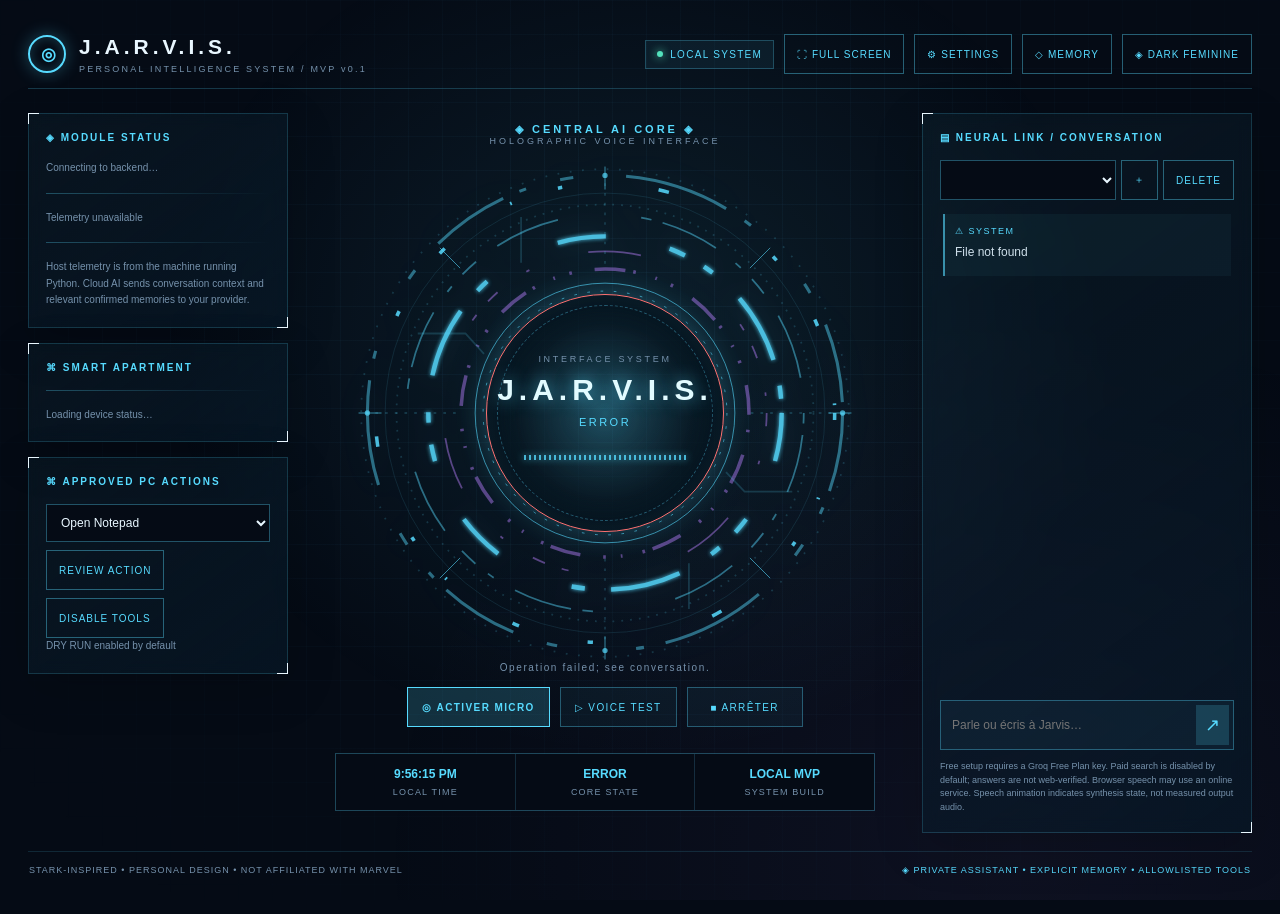
==== ui/index.html @ e797d7f7 "Add runnable JARVIS HUD assistant with free-provider defaults" ====
<!DOCTYPE html>
<html lang="fr">
<head>
<meta charset="utf-8"/>
<meta name="viewport" content="width=device-width,initial-scale=1"/>
<title>J.A.R.V.I.S. — Stark-inspired Personal assistant</title>
<style>
:root{--c:#57dbff;--c2:#bb80ff;--rgb:87,219,255;--rg2:187,128,255;--bg:#050b15;--glass:rgba(7,24,39,.7);--grid:rgba(82,168,219,.06);--white:#e9f7ff;--muted:#7692ac}
*{box-sizing:border-box}html{height:100%}body{margin:0;background:var(--bg);color:var(--white);font-family:Segoe UI,Inter,Arial,sans-serif;overflow-x:hidden;min-height:100vh}body[data-theme="feminine"]{--c:#e17cbb;--c2:#86adff;--rgb:225,124,187;--rg2:134,173,255;--grid:rgba(186,91,181,.07);--bg:#0c0712;--glass:rgba(23,9,31,.76);--muted:#a48fae}
body:before{content:"";position:fixed;inset:0;pointer-events:none;background:linear-gradient(90deg,var(--grid) 1px,transparent 1px),linear-gradient(var(--grid) 1px,transparent 1px);background-size:34px 34px;mask-image:radial-gradient(ellipse at 52% 40%,black 10%,transparent 90%)}
body:after{content:"";position:fixed;inset:0;pointer-events:none;background:radial-gradient(ellipse at 50% 37%,rgba(var(--rgb),.095),transparent 53%),radial-gradient(ellipse at 80% 95%,rgba(var(--rg2),.055),transparent 45%)}
button,input{font:inherit}button{cursor:pointer} .shell{position:relative;z-index:1;max-width:1660px;margin:auto;padding:20px 28px 26px}
.top{display:flex;align-items:center;justify-content:space-between;border-bottom:1px solid rgba(var(--rgb),.22);min-height:69px;gap:12px}.logo{display:flex;align-items:center;gap:13px;white-space:nowrap}.logomark{height:38px;width:38px;border:2px solid var(--c);border-radius:50%;box-shadow:0 0 17px rgba(var(--rgb),.3),inset 0 0 12px rgba(var(--rgb),.22);display:grid;place-items:center;color:var(--c);font-weight:900;letter-spacing:-3px;font-size:17px}.logotext{font-size:21px;letter-spacing:4px;font-weight:750}.subhead{font-size:9px;letter-spacing:2.2px;color:var(--muted);margin-top:5px}.actions{display:flex;align-items:center;gap:10px}.pill{font-size:10px;letter-spacing:1.3px;color:var(--c);background:rgba(var(--rgb),.065);border:1px solid rgba(var(--rgb),.25);padding:8px 11px;white-space:nowrap}.pill.status{display:flex;align-items:center;gap:7px}.dot{width:6px;height:6px;background:#53e1bc;box-shadow:0 0 9px #53e1bc;border-radius:50%}.ghost{background:none;color:var(--c);border:1px solid rgba(var(--rgb),.4);padding:9px 12px;font-size:10px;letter-spacing:1px;transition:background .2s}.ghost:hover{background:rgba(var(--rgb),.12)}
.cols{display:grid;grid-template-columns:minmax(206px,260px) minmax(440px,1fr) minmax(260px,330px);align-items:stretch;gap:18px;margin-top:24px}.pane{border:1px solid rgba(var(--rgb),.18);background:linear-gradient(145deg,rgba(var(--rgb),.045),var(--glass));backdrop-filter:blur(8px);position:relative;box-shadow:0 14px 45px rgba(0,0,0,.17)}.pane:before,.pane:after{position:absolute;content:"";height:10px;width:10px;pointer-events:none;border-color:var(--c)}.pane:before{top:-1px;left:-1px;border-top:1.5px solid;border-left:1.5px solid}.pane:after{bottom:-1px;right:-1px;border-bottom:1.5px solid;border-right:1.5px solid}.box{padding:18px 17px;margin-bottom:15px}.boxtitle{color:var(--c);font-size:10px;font-weight:700;letter-spacing:2px;text-transform:uppercase;display:flex;align-items:center;gap:8px;margin-bottom:17px}.line{height:1px;background:linear-gradient(to right,rgba(var(--rgb),.3),transparent);margin:16px 0}.setting{margin:13px 0}.setting-top{display:flex;justify-content:space-between;font-size:11px;gap:10px}.setting-top span:first-child{color:#b8c6d5}.setting-top span:last-child{color:var(--c);font-size:10px;letter-spacing:.6px}.bar{height:3px;background:rgba(136,177,204,.15);margin-top:9px;position:relative}.bar em{display:block;height:100%;background:linear-gradient(to right,var(--c2),var(--c));box-shadow:0 0 10px rgba(var(--rgb),.42)}.tiny{font-size:10px;color:var(--muted);line-height:1.65}.scene{padding:10px 11px;display:flex;align-items:center;gap:10px;border:1px solid rgba(var(--rgb),.11);margin-top:8px;background:rgba(var(--rgb),.03);font-size:11px}.scene i{font-style:normal;color:var(--c);font-size:15px}.scene span{margin-left:auto;color:var(--muted);font-size:9px}.scene:hover{border-color:rgba(var(--rgb),.42);background:rgba(var(--rgb),.08)}.scene.active{border-color:var(--c)}
.center{position:relative;min-height:605px;display:flex;align-items:center;flex-direction:column;justify-content:flex-start}.display-meta{text-align:center;letter-spacing:3px;color:var(--muted);font-size:9px;margin-top:10px}.display-meta strong{font-size:11px;color:var(--c);letter-spacing:3px}.reactor{position:relative;aspect-ratio:1;width:min(100%,530px);margin:2px auto 0;display:grid;place-items:center;filter:drop-shadow(0 0 14px rgba(var(--rgb),.17));outline:none;cursor:pointer}.reactor:focus-visible{outline:1px solid var(--c)}.halo{position:absolute;inset:18%;border-radius:50%;background:radial-gradient(circle,rgba(var(--rgb),.17) 0%,rgba(var(--rgb),.02) 37%,transparent 70%);animation:breathe 4s ease-in-out infinite}.rings{position:absolute;inset:0;width:100%;height:100%;overflow:visible}.ringspin,.ringreverse,.ringfast{transform-origin:50% 50%;animation:spin 27s linear infinite}.ringreverse{animation-direction:reverse;animation-duration:41s}.ringfast{animation-duration:9s}.ring-parts{fill:none;stroke:var(--c);stroke-width:2}.dim{opacity:.18}.medium{opacity:.45}.bright{opacity:.85}.thin{stroke-width:.8}.purple{stroke:var(--c2)}.core{position:absolute;width:45%;height:45%;border-radius:50%;display:flex;align-items:center;flex-direction:column;justify-content:center;border:1px solid rgba(var(--rgb),.48);box-shadow:0 0 35px rgba(var(--rgb),.12),inset 0 0 38px rgba(var(--rgb),.11);background:radial-gradient(circle,rgba(var(--rgb),.1),rgba(3,11,20,.84) 63%);text-align:center}.core:before{content:"";position:absolute;inset:10px;border-radius:50%;border:1px dashed rgba(var(--rgb),.35);animation:spin 28s linear infinite}.core small{font-size:9px;letter-spacing:2.7px;color:var(--muted);z-index:1}.core .title{font-size:clamp(21px,3vw,30px);font-weight:850;letter-spacing:5px;margin:9px 0;color:#e2fbff;text-shadow:0 0 17px rgba(var(--rgb),.65);z-index:1}.core .mode{font-size:11px;color:var(--c);letter-spacing:2.5px;z-index:1}.freq{display:flex;gap:3px;height:31px;align-items:center;justify-content:center;margin-top:14px;z-index:1}.freq b{height:5px;width:2px;background:var(--c);box-shadow:0 0 7px var(--c);animation:wave 1.1s ease-in-out infinite alternate;opacity:.8}.freq b:nth-child(3n){animation-duration:.72s}.freq b:nth-child(4n){animation-duration:1.6s}.freq b:nth-child(5n){animation-delay:.48s}.reactor[data-state="listening"] .halo{animation-duration:.9s}.reactor[data-state="thinking"] .ringfast{animation-duration:1.5s}.reactor[data-state="speaking"] .halo{animation-duration:.55s}.reactor[data-state="speaking"] .freq b{animation-duration:.27s}.reactor[data-state="thinking"] .freq b{animation-duration:2s}.reactor[data-state="listening"] .freq b{animation-duration:.38s}.reactor[data-state="speaking"] .core,.reactor[data-state="listening"] .core{box-shadow:0 0 56px rgba(var(--rgb),.29),inset 0 0 38px rgba(var(--rgb),.2)}.hint{font-size:10px;letter-spacing:1.6px;color:var(--muted);text-align:center;margin:-16px 0 14px}.hint strong{color:var(--c);font-weight:500}.controlbar{display:flex;gap:10px;justify-content:center;align-items:center;flex-wrap:wrap}.ctl{background:rgba(var(--rgb),.05);border:1px solid rgba(var(--rgb),.35);color:var(--c);padding:11px 14px;font-size:10px;letter-spacing:1.4px;min-width:116px;transition:all .2s}.ctl:hover{background:rgba(var(--rgb),.15);box-shadow:0 0 18px rgba(var(--rgb),.09)}.ctl.primary{background:rgba(var(--rgb),.18);border-color:var(--c);font-weight:700}.readout{display:grid;grid-template-columns:repeat(3,1fr);margin-top:26px;gap:1px;background:rgba(var(--rgb),.16);border:1px solid rgba(var(--rgb),.16);width:min(100%,540px)}.readout div{text-align:center;background:var(--bg);padding:13px 5px 11px}.readout b{display:block;color:var(--c);font-size:12px;font-weight:600}.readout span{font-size:9px;letter-spacing:1.2px;color:var(--muted)}
.chat{display:flex;flex-direction:column;height:645px;padding:18px 17px}.messages{flex:1;overflow-y:auto;padding:4px 3px}.message{padding:12px 10px 13px;margin:10px 0;border-left:2px solid rgba(var(--rgb),.6);background:rgba(var(--rgb),.045)}.message.you{border-color:var(--c2);background:rgba(var(--rg2),.06)}.message .from{font-size:9px;letter-spacing:1.5px;color:var(--c);margin-bottom:7px}.message.you .from{color:var(--c2)}.message .msg{font-size:12px;line-height:1.65;color:#cedfea;overflow-wrap:anywhere}.message .time{font-size:9px;color:var(--muted);text-align:right;margin-top:5px}.entry{display:flex;border:1px solid rgba(var(--rgb),.35);background:rgba(var(--rgb),.05);align-items:center;gap:5px;padding:4px}.entry input{color:var(--white);border:none;outline:none;background:transparent;padding:11px 7px;min-width:0;width:100%;font-size:12px}.entry button{border:none;background:rgba(var(--rgb),.18);color:var(--c);font-size:18px;width:37px;height:36px}.disclaimer{font-size:9px;line-height:1.5;color:var(--muted);margin-top:10px}.footer{margin-top:18px;border-top:1px solid rgba(var(--rgb),.14);color:var(--muted);font-size:9px;padding:13px 1px;display:flex;justify-content:space-between;gap:9px;letter-spacing:1px}.console{color:var(--c)}
@keyframes spin{to{transform:rotate(360deg)}}@keyframes breathe{50%{transform:scale(1.11);opacity:.6}}@keyframes wave{to{height:26px;opacity:.35}}@media(max-width:1170px){.cols{grid-template-columns:minmax(170px,225px) minmax(360px,1fr)}.right{grid-column:1/-1}.chat{height:270px}.messages{display:flex;gap:10px;overflow-x:auto;overflow-y:hidden}.message{min-width:230px;max-width:400px}.center{min-height:600px}}@media(max-width:750px){.shell{padding:13px}.top{align-items:flex-start;padding-bottom:13px}.logotext{font-size:16px}.actions{flex-wrap:wrap;justify-content:flex-end}.pill{font-size:9px;padding:7px}.cols{display:flex;flex-direction:column;gap:10px}.center{order:-1;min-height:0;padding-bottom:20px}.reactor{width:min(95vw,480px)}.hint{margin-top:-6px}.side{display:grid;grid-template-columns:1fr 1fr;gap:10px}.box{margin:0;padding:13px}.readout{margin-top:17px}.chat{height:350px}.footer{flex-wrap:wrap}.core .title{font-size:18px;letter-spacing:3px}.core .mode{font-size:8px}.controlbar{gap:6px}.ctl{min-width:0;padding:10px}.subhead{font-size:8px}}@media(max-width:420px){.side{grid-template-columns:1fr}.reactor{width:100%}.core small{font-size:7px;letter-spacing:1px}.core .title{font-size:17px;margin:6px}.logomark{width:30px;height:30px}.logotext{letter-spacing:2px}}

select,textarea,input[type=password]{background:var(--bg);color:var(--white);border:1px solid rgba(var(--rgb),.35);padding:10px;max-width:100%;font:inherit}select{width:100%;font-size:12px}button{min-height:40px}.scene{width:100%;color:var(--white)}.sessionbar{display:flex;gap:5px}.sessionbar select{min-width:0}.messages{display:block;overflow-y:auto}.message{max-width:none;min-width:0}.msg{white-space:pre-wrap}.msg a{color:var(--c)}.freq b{animation:none!important;height:5px}.reactor[data-state="error"] .core{border-color:#ff7373}.reactor[data-state="running_action"] .ringfast{animation-duration:2s}.reactor[data-state="transcribing"] .halo{animation-duration:1.2s}dialog{background:var(--bg);color:var(--white);border:1px solid var(--c);box-shadow:0 0 40px rgba(var(--rgb),.2);width:min(580px,94vw);max-height:90vh;overflow:auto;padding:25px}dialog::backdrop{background:rgba(0,0,0,.75)}dialog label{display:block;font-size:12px;margin:14px 0}dialog textarea{width:100%;min-height:100px}dialog h2{color:var(--c);letter-spacing:2px;font-size:16px}.memory-item{border-bottom:1px solid rgba(var(--rgb),.3);padding:12px 0;white-space:pre-wrap;overflow-wrap:anywhere}.dialog-actions{display:flex;flex-wrap:wrap;gap:8px;margin-top:16px}.chat{height:720px}.notice{font-size:12px;line-height:1.7;color:var(--muted)}.actions{flex-wrap:wrap;justify-content:flex-end}.side .ghost{margin-top:8px}.error{color:#ff8f9b}.budget{font-size:11px;line-height:1.7}.boxtitle{flex-shrink:0}
@media(max-width:1170px){.chat{height:420px}}@media(max-width:750px){.top{flex-wrap:wrap}.actions{justify-content:flex-start}.chat{height:480px}.shell{padding:10px}.controlbar button{min-height:44px}}
@media(prefers-reduced-motion:reduce){*,*::before,*::after{animation:none!important;transition:none!important}.halo{transform:none!important}}
body[data-reduced="true"] *,body[data-reduced="true"] *::before{animation:none!important;transition:none!important}
</style>
</head>
<body data-theme="classic">
<div class="shell">
  <header class="top"><div class="logo"><div class="logomark">◎</div><div><div class="logotext">J.A.R.V.I.S.</div><div class="subhead">PERSONAL INTELLIGENCE SYSTEM / MVP v0.1</div></div></div><div class="actions"><div class="pill status"><span class="dot"></span> LOCAL SYSTEM</div><button class="ghost" id="fullscreen">⛶ FULL SCREEN</button><button class="ghost" id="settings-open">⚙ SETTINGS</button><button class="ghost" id="memory-open">◇ MEMORY</button><button class="ghost" id="theme">◈ DARK FEMININE</button></div></header>
  <main class="cols">
  <aside class="side">
   <section class="pane box"><div class="boxtitle">◈ MODULE STATUS</div>
     <div id="modules" class="tiny">Connecting to backend…</div>
     <div class="line"></div><div id="telemetry" class="tiny">Telemetry unavailable</div>
     <div class="line"></div><div class="tiny">Host telemetry is from the machine running Python. Cloud AI sends conversation context and relevant confirmed memories to your provider.</div>
   </section>
   <section class="pane box"><div class="boxtitle">⌘ SMART APARTMENT</div>
     <div id="scenes"></div><div class="line"></div><div id="devices" class="tiny">Loading device status…</div>
   </section>
   <section class="pane box"><div class="boxtitle">⌘ APPROVED PC ACTIONS</div>
     <select id="pc-action" aria-label="PC action"><option value="open_notepad">Open Notepad</option><option value="open_calculator">Open Calculator</option><option value="focus">Focus / Notepad</option><option value="lock">Lock Windows</option><option value="sleep">Sleep Windows</option></select>
     <button class="ghost" id="run-pc">REVIEW ACTION</button><button class="ghost" id="emergency">DISABLE TOOLS</button>
     <div class="tiny" id="tools-status">DRY RUN enabled by default</div>
   </section>
  </aside>
  <section class="center">
   <div class="display-meta"><strong>◈ CENTRAL AI CORE ◈</strong><br/><span>HOLOGRAPHIC VOICE INTERFACE</span></div>
   <div class="reactor" id="reactor" data-state="idle" title="Cliquer pour parler" role="button" tabindex="0" aria-label="Activer le microphone et parler à Jarvis">
    <div class="halo"></div>
    <svg class="rings" viewBox="0 0 600 600" role="img" aria-label="Réacteur JARVIS à anneaux animés">
     <defs><filter id="glow"><feGaussianBlur stdDeviation="2.5" result="b"/><feMerge><feMergeNode in="b"/><feMergeNode in="SourceGraphic"/></feMerge></filter></defs>
     <g class="ring-parts dim"><circle cx="300" cy="300" r="276" stroke-dasharray="2 12"/><circle cx="300" cy="300" r="249" stroke-width=".7"/><circle cx="300" cy="300" r="236" stroke-dasharray="2 8"/></g>
     <g class="ring-parts ringspin medium"><circle cx="300" cy="300" r="269" stroke-width="3.5" stroke-dasharray="90 20 8 40 15 60 120 25 9 90 12 40"/><circle cx="300" cy="300" r="225" stroke-width="2" stroke-dasharray="12 13 67 28 8 18 21 30 75 95"/></g>
     <g class="ring-parts ringreverse bright"><circle cx="300" cy="300" r="260" stroke-width="4" stroke-dasharray="8 90 2 55 5 110 12 140 6 80"/><circle cx="300" cy="300" r="200" stroke-width="5" stroke-dasharray="55 74 19 25 12 42 80 30 15 92" filter="url(#glow)"/></g>
     <g class="ring-parts ringfast purple medium"><circle cx="300" cy="300" r="183" stroke-width="2" stroke-dasharray="15 40 4 70 60 140 8 20"/><circle cx="300" cy="300" r="163" stroke-width="4" stroke-dasharray="2 17 3 26 35 9 3 23"/></g>
     <g class="ring-parts bright thin"><circle cx="300" cy="300" r="147"/><circle cx="300" cy="300" r="138" stroke-dasharray="3 12"/><path d="M300 21v26 M300 553v26 M21 300h26 M553 300h26"/><path d="M113 113l23 23 M464 464l23 23 M113 487l23-23 M464 136l23-23"/></g>
     <g class="ring-parts dim"><path d="M40 300H135 M465 300H560 M300 40V135 M300 465V560" stroke-dasharray="3 8"/><path d="M88 210H142L163 233 M512 389H458L437 367 M205 78V130 M395 522V470"/></g>
     <g fill="var(--c)" opacity=".7"><circle cx="300" cy="31" r="3"/><circle cx="300" cy="569" r="3"/><circle cx="31" cy="300" r="3"/><circle cx="569" cy="300" r="3"/></g>
    </svg>
    <div class="core"><small>INTERFACE SYSTEM</small><div class="title">J.A.R.V.I.S.</div><div class="mode" id="state">STANDBY</div><div class="freq" id="freq"></div></div>
   </div>
   <div class="hint" id="hint">Clique sur le réacteur ou sur <strong>ACTIVER MICRO</strong> pour parler.</div>
   <div class="controlbar"><button class="ctl primary" id="talk">◎ ACTIVER MICRO</button><button class="ctl" id="test">▷ VOICE TEST</button><button class="ctl" id="stop">■ ARRÊTER</button></div>
   <div class="readout"><div><b id="clock">--:--:--</b><span>LOCAL TIME</span></div><div><b id="sys">IDLE</b><span>CORE STATE</span></div><div><b>LOCAL MVP</b><span>SYSTEM BUILD</span></div></div>
  </section>
  <aside class="right pane chat"><div class="boxtitle">▤ NEURAL LINK / CONVERSATION</div><div class="sessionbar"><select id="sessions" aria-label="Conversation"></select><button class="ghost" id="new-session">＋</button><button class="ghost" id="delete-session">DELETE</button></div><div class="messages" id="messages" role="log" aria-live="polite"></div><form class="entry" id="form"><input id="input" placeholder="Parle ou écris à Jarvis…" autocomplete="off" aria-label="Message pour Jarvis"/><button aria-label="Envoyer">↗</button></form><div class="disclaimer">Free setup requires a Groq Free Plan key. Paid search is disabled by default; answers are not web-verified. Browser speech may use an online service. Speech animation indicates synthesis state, not measured output audio.</div></aside>
  </main>
  <footer class="footer"><span>STARK-INSPIRED • PERSONAL DESIGN • NOT AFFILIATED WITH MARVEL</span><span class="console">◈ PRIVATE ASSISTANT • EXPLICIT MEMORY • ALLOWLISTED TOOLS</span></footer>
</div>
<dialog id="settings-dialog"><h2>SYSTEM CONFIGURATION</h2>
<label>Provider<select id="provider"></select></label><label>Model<select id="model"></select></label>
<label>Voice / language<select id="language"><option value="fr-FR">Français</option><option value="en-US">English</option></select></label>
<label><input type="checkbox" id="spoken" checked> Speak completed replies</label>
<label><input type="checkbox" id="web-search"> Request real web search (optional API cost)</label>
<label><input type="checkbox" id="reduced"> Reduce motion</label>
<p class="notice">Keys and provider endpoints are configured in the backend .env, never in this browser. Default free mode permits only Groq and blocks paid search. Stay on Groq’s Free Plan without paid billing. Browser recognition varies by device and may send audio to the browser vendor.</p>
<div id="usage" class="budget"></div><div class="dialog-actions"><button class="ghost" id="export">EXPORT DATA</button><button class="ghost" id="logout">SIGN OUT</button><button class="ghost" data-close="settings-dialog">CLOSE</button></div></dialog>
<dialog id="memory-dialog"><h2>LONG-TERM MEMORY</h2><p class="notice">Only explicitly confirmed memories are stored. SQLite is the source of truth; app-managed Markdown exports can be read in Obsidian. Cloud replies may include relevant memories.</p>
<input id="memory-query" placeholder="Search memories" aria-label="Search memories"><button class="ghost" id="memory-search">SEARCH</button>
<div id="memory-list"></div><label>Category<select id="memory-category"><option>Profile</option><option selected>Preferences</option><option>Home</option><option>Projects</option><option>Routines</option></select></label>
<label>New memory<textarea id="memory-content" maxlength="4000"></textarea></label><div class="dialog-actions"><button class="ghost" id="memory-add">REVIEW & SAVE</button><button class="ghost" data-close="memory-dialog">CLOSE</button></div></dialog>
<dialog id="confirm-dialog"><h2>CONFIRM ACTION</h2><p id="confirm-text" class="notice"></p><div class="dialog-actions"><button class="ghost" id="confirm-yes">CONFIRM</button><button class="ghost" id="confirm-no">CANCEL</button></div></dialog>
<dialog id="login-dialog"><h2>PRIVATE J.A.R.V.I.S.</h2><p class="notice">Enter the password configured on your own backend. API keys belong in the server .env.</p><form id="login-form"><input type="password" id="password" aria-label="JARVIS password" autocomplete="current-password"><button class="ghost">SIGN IN</button><p id="login-error" class="error"></p></form></dialog>
<script src="/ui/app.js" defer></script>
</body></html>
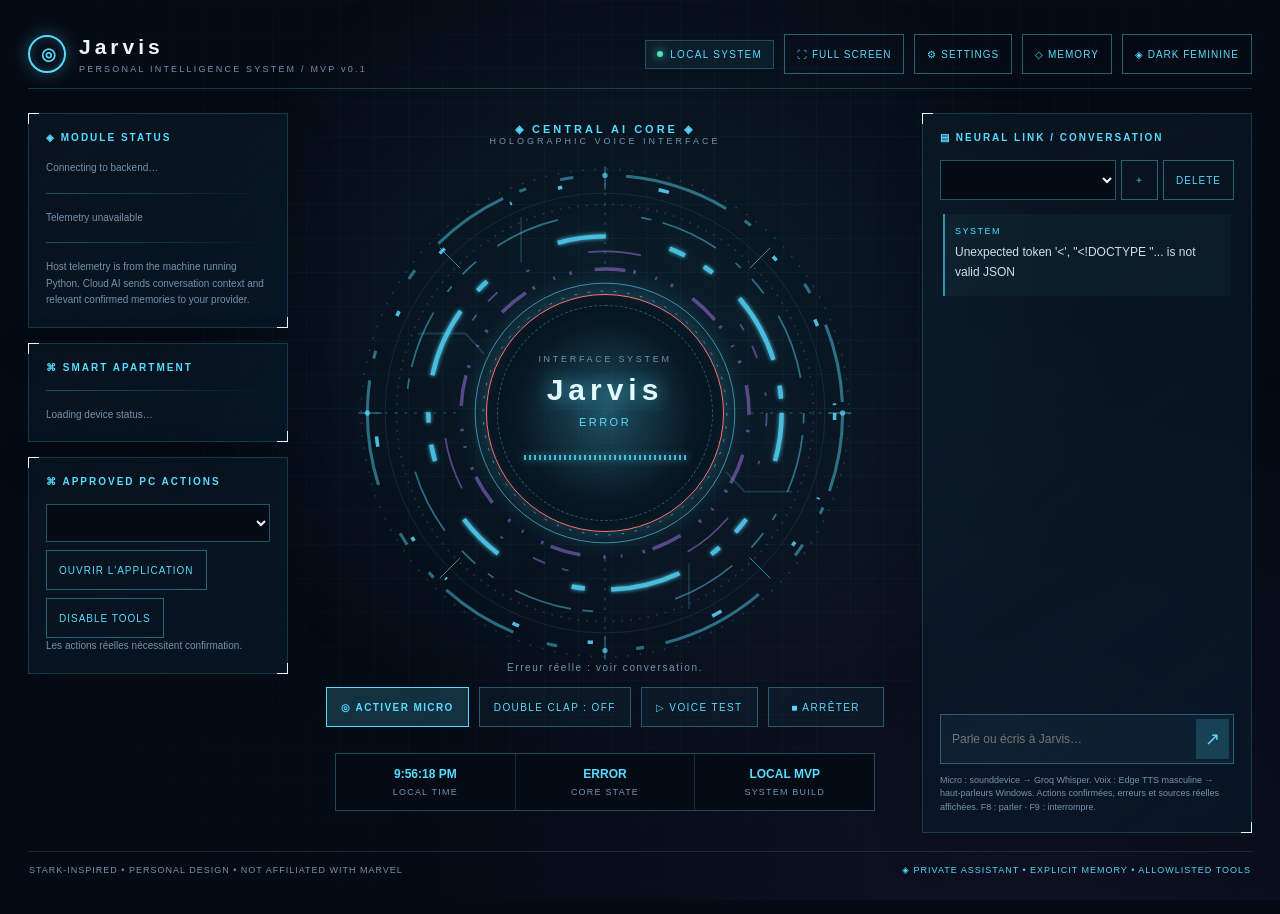
==== commit 15cf1b67: "Implement native Jarvis voice pipeline and confirmed real tools" ====
--- a/ui/index.html
+++ b/ui/index.html
@@ -3,7 +3,7 @@
 <head>
 <meta charset="utf-8"/>
 <meta name="viewport" content="width=device-width,initial-scale=1"/>
-<title>J.A.R.V.I.S. — Stark-inspired Personal assistant</title>
+<title>Jarvis — Stark-inspired Personal assistant</title>
 <style>
 :root{--c:#57dbff;--c2:#bb80ff;--rgb:87,219,255;--rg2:187,128,255;--bg:#050b15;--glass:rgba(7,24,39,.7);--grid:rgba(82,168,219,.06);--white:#e9f7ff;--muted:#7692ac}
 *{box-sizing:border-box}html{height:100%}body{margin:0;background:var(--bg);color:var(--white);font-family:Segoe UI,Inter,Arial,sans-serif;overflow-x:hidden;min-height:100vh}body[data-theme="feminine"]{--c:#e17cbb;--c2:#86adff;--rgb:225,124,187;--rg2:134,173,255;--grid:rgba(186,91,181,.07);--bg:#0c0712;--glass:rgba(23,9,31,.76);--muted:#a48fae}
@@ -24,7 +24,7 @@
 </head>
 <body data-theme="classic">
 <div class="shell">
-  <header class="top"><div class="logo"><div class="logomark">◎</div><div><div class="logotext">J.A.R.V.I.S.</div><div class="subhead">PERSONAL INTELLIGENCE SYSTEM / MVP v0.1</div></div></div><div class="actions"><div class="pill status"><span class="dot"></span> LOCAL SYSTEM</div><button class="ghost" id="fullscreen">⛶ FULL SCREEN</button><button class="ghost" id="settings-open">⚙ SETTINGS</button><button class="ghost" id="memory-open">◇ MEMORY</button><button class="ghost" id="theme">◈ DARK FEMININE</button></div></header>
+  <header class="top"><div class="logo"><div class="logomark">◎</div><div><div class="logotext">Jarvis</div><div class="subhead">PERSONAL INTELLIGENCE SYSTEM / MVP v0.1</div></div></div><div class="actions"><div class="pill status"><span class="dot"></span> LOCAL SYSTEM</div><button class="ghost" id="fullscreen">⛶ FULL SCREEN</button><button class="ghost" id="settings-open">⚙ SETTINGS</button><button class="ghost" id="memory-open">◇ MEMORY</button><button class="ghost" id="theme">◈ DARK FEMININE</button></div></header>
   <main class="cols">
   <aside class="side">
    <section class="pane box"><div class="boxtitle">◈ MODULE STATUS</div>
@@ -36,16 +36,16 @@
      <div id="scenes"></div><div class="line"></div><div id="devices" class="tiny">Loading device status…</div>
    </section>
    <section class="pane box"><div class="boxtitle">⌘ APPROVED PC ACTIONS</div>
-     <select id="pc-action" aria-label="PC action"><option value="open_notepad">Open Notepad</option><option value="open_calculator">Open Calculator</option><option value="focus">Focus / Notepad</option><option value="lock">Lock Windows</option><option value="sleep">Sleep Windows</option></select>
-     <button class="ghost" id="run-pc">REVIEW ACTION</button><button class="ghost" id="emergency">DISABLE TOOLS</button>
-     <div class="tiny" id="tools-status">DRY RUN enabled by default</div>
+     <select id="pc-action" aria-label="Application autorisée"></select>
+     <button class="ghost" id="run-pc">OUVRIR L'APPLICATION</button><button class="ghost" id="emergency">DISABLE TOOLS</button>
+     <div class="tiny" id="tools-status">Les actions réelles nécessitent confirmation.</div>
    </section>
   </aside>
   <section class="center">
    <div class="display-meta"><strong>◈ CENTRAL AI CORE ◈</strong><br/><span>HOLOGRAPHIC VOICE INTERFACE</span></div>
    <div class="reactor" id="reactor" data-state="idle" title="Cliquer pour parler" role="button" tabindex="0" aria-label="Activer le microphone et parler à Jarvis">
     <div class="halo"></div>
-    <svg class="rings" viewBox="0 0 600 600" role="img" aria-label="Réacteur JARVIS à anneaux animés">
+    <svg class="rings" viewBox="0 0 600 600" role="img" aria-label="Réacteur Jarvis à anneaux animés">
      <defs><filter id="glow"><feGaussianBlur stdDeviation="2.5" result="b"/><feMerge><feMergeNode in="b"/><feMergeNode in="SourceGraphic"/></feMerge></filter></defs>
      <g class="ring-parts dim"><circle cx="300" cy="300" r="276" stroke-dasharray="2 12"/><circle cx="300" cy="300" r="249" stroke-width=".7"/><circle cx="300" cy="300" r="236" stroke-dasharray="2 8"/></g>
      <g class="ring-parts ringspin medium"><circle cx="300" cy="300" r="269" stroke-width="3.5" stroke-dasharray="90 20 8 40 15 60 120 25 9 90 12 40"/><circle cx="300" cy="300" r="225" stroke-width="2" stroke-dasharray="12 13 67 28 8 18 21 30 75 95"/></g>
@@ -55,29 +55,30 @@
      <g class="ring-parts dim"><path d="M40 300H135 M465 300H560 M300 40V135 M300 465V560" stroke-dasharray="3 8"/><path d="M88 210H142L163 233 M512 389H458L437 367 M205 78V130 M395 522V470"/></g>
      <g fill="var(--c)" opacity=".7"><circle cx="300" cy="31" r="3"/><circle cx="300" cy="569" r="3"/><circle cx="31" cy="300" r="3"/><circle cx="569" cy="300" r="3"/></g>
     </svg>
-    <div class="core"><small>INTERFACE SYSTEM</small><div class="title">J.A.R.V.I.S.</div><div class="mode" id="state">STANDBY</div><div class="freq" id="freq"></div></div>
+    <div class="core"><small>INTERFACE SYSTEM</small><div class="title">Jarvis</div><div class="mode" id="state">STANDBY</div><div class="freq" id="freq"></div></div>
    </div>
    <div class="hint" id="hint">Clique sur le réacteur ou sur <strong>ACTIVER MICRO</strong> pour parler.</div>
-   <div class="controlbar"><button class="ctl primary" id="talk">◎ ACTIVER MICRO</button><button class="ctl" id="test">▷ VOICE TEST</button><button class="ctl" id="stop">■ ARRÊTER</button></div>
+   <div class="controlbar"><button class="ctl primary" id="talk">◎ ACTIVER MICRO</button><button class="ctl" id="wake">DOUBLE CLAP : OFF</button><button class="ctl" id="test">▷ VOICE TEST</button><button class="ctl" id="stop">■ ARRÊTER</button></div>
    <div class="readout"><div><b id="clock">--:--:--</b><span>LOCAL TIME</span></div><div><b id="sys">IDLE</b><span>CORE STATE</span></div><div><b>LOCAL MVP</b><span>SYSTEM BUILD</span></div></div>
   </section>
-  <aside class="right pane chat"><div class="boxtitle">▤ NEURAL LINK / CONVERSATION</div><div class="sessionbar"><select id="sessions" aria-label="Conversation"></select><button class="ghost" id="new-session">＋</button><button class="ghost" id="delete-session">DELETE</button></div><div class="messages" id="messages" role="log" aria-live="polite"></div><form class="entry" id="form"><input id="input" placeholder="Parle ou écris à Jarvis…" autocomplete="off" aria-label="Message pour Jarvis"/><button aria-label="Envoyer">↗</button></form><div class="disclaimer">Free setup requires a Groq Free Plan key. Paid search is disabled by default; answers are not web-verified. Browser speech may use an online service. Speech animation indicates synthesis state, not measured output audio.</div></aside>
+  <aside class="right pane chat"><div class="boxtitle">▤ NEURAL LINK / CONVERSATION</div><div class="sessionbar"><select id="sessions" aria-label="Conversation"></select><button class="ghost" id="new-session">＋</button><button class="ghost" id="delete-session">DELETE</button></div><div class="messages" id="messages" role="log" aria-live="polite"></div><form class="entry" id="form"><input id="input" placeholder="Parle ou écris à Jarvis…" autocomplete="off" aria-label="Message pour Jarvis"/><button aria-label="Envoyer">↗</button></form><div class="disclaimer">Micro : sounddevice → Groq Whisper. Voix : Edge TTS masculine → haut-parleurs Windows. Actions confirmées, erreurs et sources réelles affichées. F8 : parler · F9 : interrompre.</div></aside>
   </main>
   <footer class="footer"><span>STARK-INSPIRED • PERSONAL DESIGN • NOT AFFILIATED WITH MARVEL</span><span class="console">◈ PRIVATE ASSISTANT • EXPLICIT MEMORY • ALLOWLISTED TOOLS</span></footer>
 </div>
 <dialog id="settings-dialog"><h2>SYSTEM CONFIGURATION</h2>
-<label>Provider<select id="provider"></select></label><label>Model<select id="model"></select></label>
-<label>Voice / language<select id="language"><option value="fr-FR">Français</option><option value="en-US">English</option></select></label>
+<label>Moteur<select id="provider"><option>Groq officiel</option></select></label><label>Modèle<select id="model"></select></label>
+<label>Langue<select id="language"><option value="en">English</option><option value="fr">Français</option></select></label>
+<label>Voix masculine<select id="voice"><option value="en-GB-RyanNeural">Ryan · English UK</option><option value="fr-FR-HenriNeural">Henri · Français</option></select></label><div id="voice-note" class="notice">Synthèse Edge TTS sur le PC Windows; voix masculine système en secours.</div>
 <label><input type="checkbox" id="spoken" checked> Speak completed replies</label>
-<label><input type="checkbox" id="web-search"> Request real web search (optional API cost)</label>
+<div class="notice">Recherche réelle DuckDuckGo disponible comme outil. Micro et lecture audio sont sur le PC qui exécute Python.</div>
 <label><input type="checkbox" id="reduced"> Reduce motion</label>
-<p class="notice">Keys and provider endpoints are configured in the backend .env, never in this browser. Default free mode permits only Groq and blocks paid search. Stay on Groq’s Free Plan without paid billing. Browser recognition varies by device and may send audio to the browser vendor.</p>
+<p class="notice">Clé Groq et dossiers autorisés dans .env. Les textes et enregistrements vocaux sont envoyés à Groq; Edge TTS envoie le texte à Microsoft. Reste sur le Free Plan sans facturation payante.</p>
 <div id="usage" class="budget"></div><div class="dialog-actions"><button class="ghost" id="export">EXPORT DATA</button><button class="ghost" id="logout">SIGN OUT</button><button class="ghost" data-close="settings-dialog">CLOSE</button></div></dialog>
 <dialog id="memory-dialog"><h2>LONG-TERM MEMORY</h2><p class="notice">Only explicitly confirmed memories are stored. SQLite is the source of truth; app-managed Markdown exports can be read in Obsidian. Cloud replies may include relevant memories.</p>
 <input id="memory-query" placeholder="Search memories" aria-label="Search memories"><button class="ghost" id="memory-search">SEARCH</button>
-<div id="memory-list"></div><label>Category<select id="memory-category"><option>Profile</option><option selected>Preferences</option><option>Home</option><option>Projects</option><option>Routines</option></select></label>
+<pre id="memory-markdown" style="white-space:pre-wrap;overflow-wrap:anywhere"></pre><div id="memory-list"></div><label>Category<select id="memory-category"><option>Profile</option><option selected>Preferences</option><option>Home</option><option>Projects</option><option>Routines</option></select></label>
 <label>New memory<textarea id="memory-content" maxlength="4000"></textarea></label><div class="dialog-actions"><button class="ghost" id="memory-add">REVIEW & SAVE</button><button class="ghost" data-close="memory-dialog">CLOSE</button></div></dialog>
 <dialog id="confirm-dialog"><h2>CONFIRM ACTION</h2><p id="confirm-text" class="notice"></p><div class="dialog-actions"><button class="ghost" id="confirm-yes">CONFIRM</button><button class="ghost" id="confirm-no">CANCEL</button></div></dialog>
-<dialog id="login-dialog"><h2>PRIVATE J.A.R.V.I.S.</h2><p class="notice">Enter the password configured on your own backend. API keys belong in the server .env.</p><form id="login-form"><input type="password" id="password" aria-label="JARVIS password" autocomplete="current-password"><button class="ghost">SIGN IN</button><p id="login-error" class="error"></p></form></dialog>
+<dialog id="login-dialog"><h2>PRIVATE Jarvis</h2><p class="notice">Enter the password configured on your own backend. API keys belong in the server .env.</p><form id="login-form"><input type="password" id="password" aria-label="JARVIS password" autocomplete="current-password"><button class="ghost">SIGN IN</button><p id="login-error" class="error"></p></form></dialog>
 <script src="/ui/app.js" defer></script>
 </body></html>
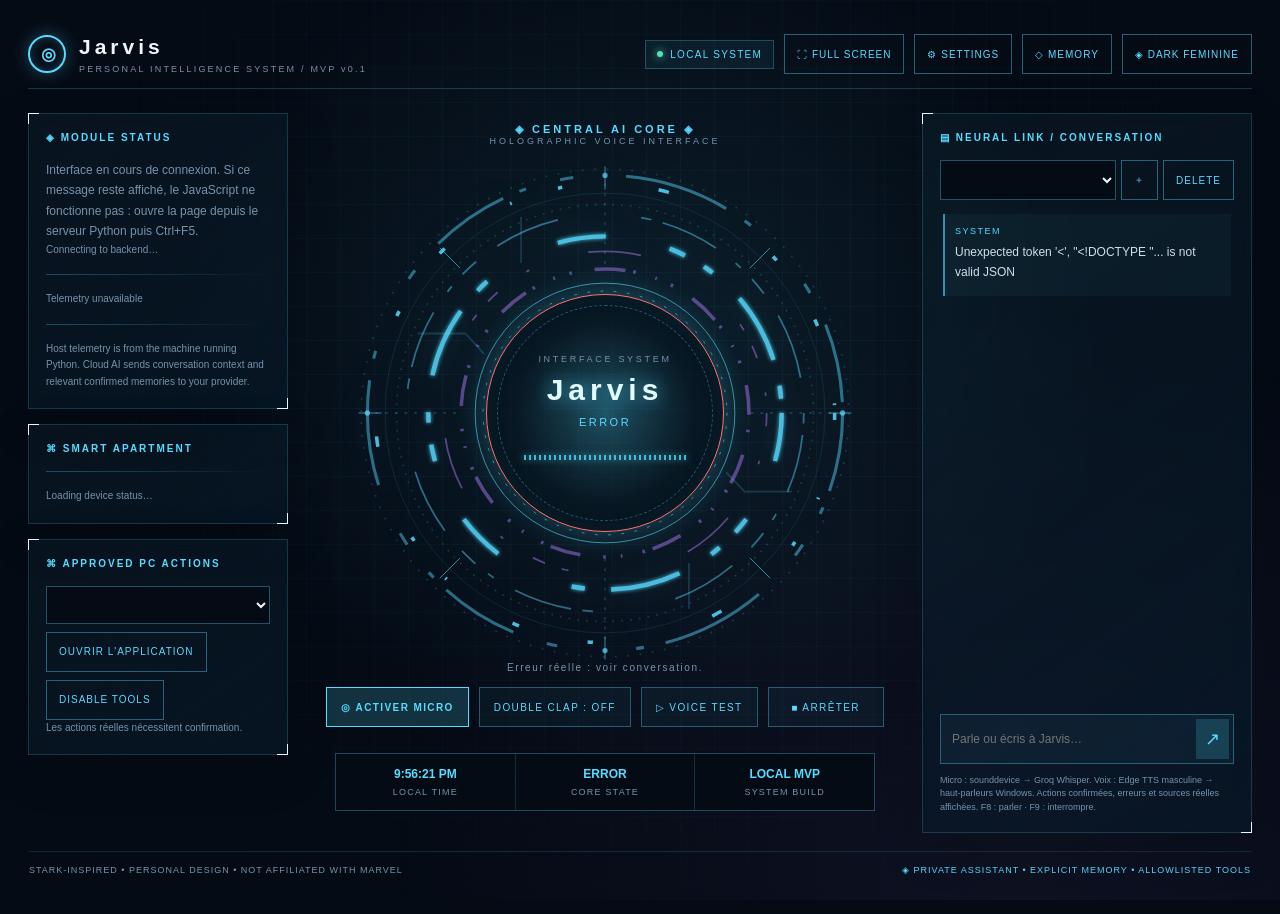
==== commit 622fffbb: "Make microphone selection and connection failures visible; unblock voice wake" ====
--- a/ui/index.html
+++ b/ui/index.html
@@ -28,6 +28,7 @@
   <main class="cols">
   <aside class="side">
    <section class="pane box"><div class="boxtitle">◈ MODULE STATUS</div>
+     <div id="connection" class="notice">Interface en cours de connexion. Si ce message reste affiché, le JavaScript ne fonctionne pas : ouvre la page depuis le serveur Python puis Ctrl+F5.</div>
      <div id="modules" class="tiny">Connecting to backend…</div>
      <div class="line"></div><div id="telemetry" class="tiny">Telemetry unavailable</div>
      <div class="line"></div><div class="tiny">Host telemetry is from the machine running Python. Cloud AI sends conversation context and relevant confirmed memories to your provider.</div>
@@ -67,7 +68,8 @@
 </div>
 <dialog id="settings-dialog"><h2>SYSTEM CONFIGURATION</h2>
 <label>Moteur<select id="provider"><option>Groq officiel</option></select></label><label>Modèle<select id="model"></select></label>
-<label>Langue<select id="language"><option value="en">English</option><option value="fr">Français</option></select></label>
+<label>Microphone Windows<select id="input-device"><option value="">Windows default</option></select></label><div class="tiny">Choisis ton micro puis parle : les barres du réacteur doivent bouger. La langue de transcription et la voix sont indépendantes.</div>
+<label>Langue de transcription<select id="language"><option value="en">English</option><option value="fr">Français</option></select></label>
 <label>Voix masculine<select id="voice"><option value="en-GB-RyanNeural">Ryan · English UK</option><option value="fr-FR-HenriNeural">Henri · Français</option></select></label><div id="voice-note" class="notice">Synthèse Edge TTS sur le PC Windows; voix masculine système en secours.</div>
 <label><input type="checkbox" id="spoken" checked> Speak completed replies</label>
 <div class="notice">Recherche réelle DuckDuckGo disponible comme outil. Micro et lecture audio sont sur le PC qui exécute Python.</div>
@@ -80,5 +82,5 @@
 <label>New memory<textarea id="memory-content" maxlength="4000"></textarea></label><div class="dialog-actions"><button class="ghost" id="memory-add">REVIEW & SAVE</button><button class="ghost" data-close="memory-dialog">CLOSE</button></div></dialog>
 <dialog id="confirm-dialog"><h2>CONFIRM ACTION</h2><p id="confirm-text" class="notice"></p><div class="dialog-actions"><button class="ghost" id="confirm-yes">CONFIRM</button><button class="ghost" id="confirm-no">CANCEL</button></div></dialog>
 <dialog id="login-dialog"><h2>PRIVATE Jarvis</h2><p class="notice">Enter the password configured on your own backend. API keys belong in the server .env.</p><form id="login-form"><input type="password" id="password" aria-label="JARVIS password" autocomplete="current-password"><button class="ghost">SIGN IN</button><p id="login-error" class="error"></p></form></dialog>
-<script src="/ui/app.js" defer></script>
+<script src="/ui/app.js?v=20261012-audio2" defer></script>
 </body></html>
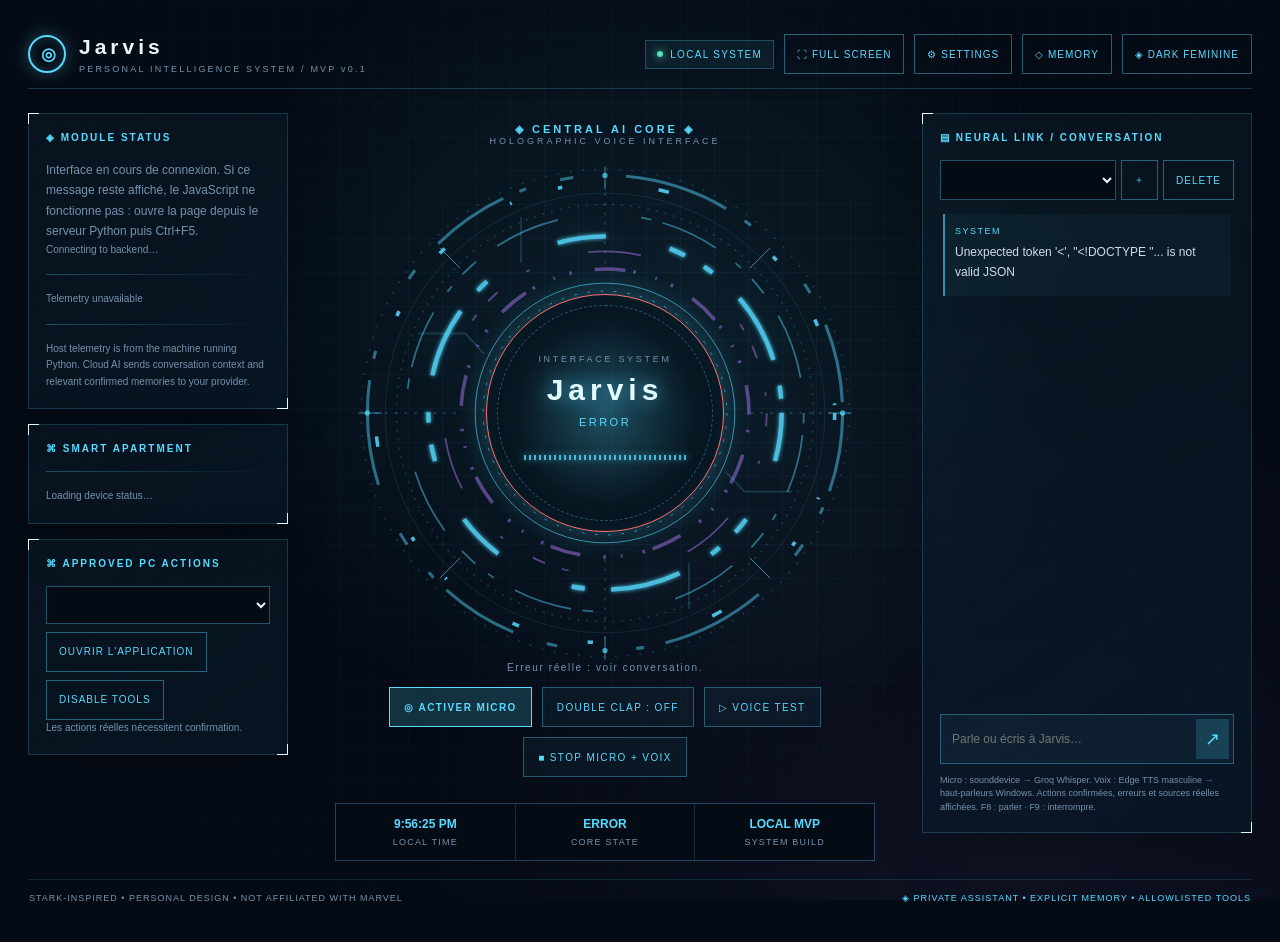
==== commit a7ef78dc: "Add free local English Piper voice and make microphone stop actually stop listening" ====
--- a/ui/index.html
+++ b/ui/index.html
@@ -59,7 +59,7 @@
     <div class="core"><small>INTERFACE SYSTEM</small><div class="title">Jarvis</div><div class="mode" id="state">STANDBY</div><div class="freq" id="freq"></div></div>
    </div>
    <div class="hint" id="hint">Clique sur le réacteur ou sur <strong>ACTIVER MICRO</strong> pour parler.</div>
-   <div class="controlbar"><button class="ctl primary" id="talk">◎ ACTIVER MICRO</button><button class="ctl" id="wake">DOUBLE CLAP : OFF</button><button class="ctl" id="test">▷ VOICE TEST</button><button class="ctl" id="stop">■ ARRÊTER</button></div>
+   <div class="controlbar"><button class="ctl primary" id="talk">◎ ACTIVER MICRO</button><button class="ctl" id="wake">DOUBLE CLAP : OFF</button><button class="ctl" id="test">▷ VOICE TEST</button><button class="ctl" id="stop">■ STOP MICRO + VOIX</button></div>
    <div class="readout"><div><b id="clock">--:--:--</b><span>LOCAL TIME</span></div><div><b id="sys">IDLE</b><span>CORE STATE</span></div><div><b>LOCAL MVP</b><span>SYSTEM BUILD</span></div></div>
   </section>
   <aside class="right pane chat"><div class="boxtitle">▤ NEURAL LINK / CONVERSATION</div><div class="sessionbar"><select id="sessions" aria-label="Conversation"></select><button class="ghost" id="new-session">＋</button><button class="ghost" id="delete-session">DELETE</button></div><div class="messages" id="messages" role="log" aria-live="polite"></div><form class="entry" id="form"><input id="input" placeholder="Parle ou écris à Jarvis…" autocomplete="off" aria-label="Message pour Jarvis"/><button aria-label="Envoyer">↗</button></form><div class="disclaimer">Micro : sounddevice → Groq Whisper. Voix : Edge TTS masculine → haut-parleurs Windows. Actions confirmées, erreurs et sources réelles affichées. F8 : parler · F9 : interrompre.</div></aside>
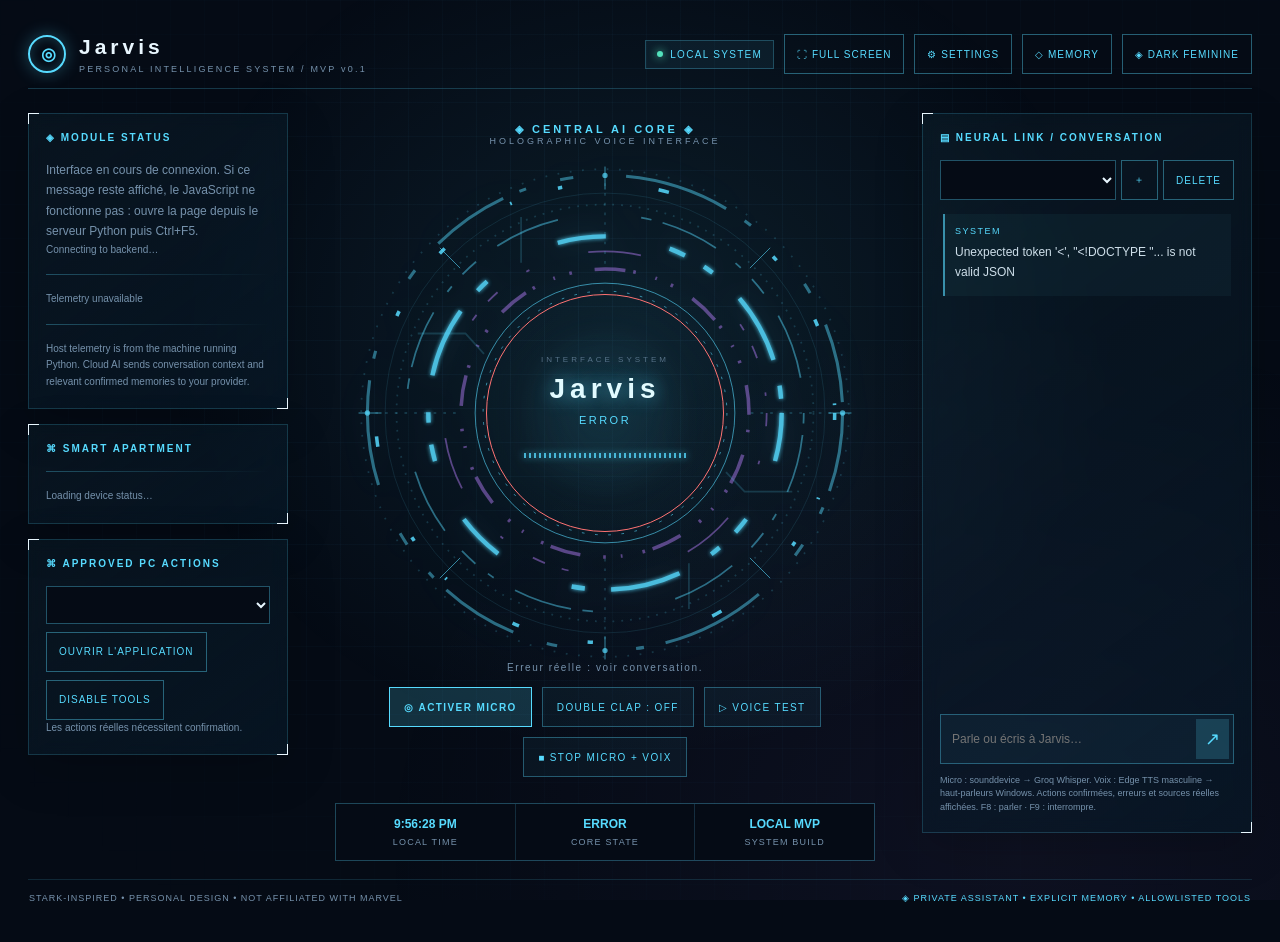
==== commit c073a91d: "Add reactive particle orb driven by decoded speech audio levels" ====
--- a/ui/index.html
+++ b/ui/index.html
@@ -20,6 +20,7 @@
 @media(max-width:1170px){.chat{height:420px}}@media(max-width:750px){.top{flex-wrap:wrap}.actions{justify-content:flex-start}.chat{height:480px}.shell{padding:10px}.controlbar button{min-height:44px}}
 @media(prefers-reduced-motion:reduce){*,*::before,*::after{animation:none!important;transition:none!important}.halo{transform:none!important}}
 body[data-reduced="true"] *,body[data-reduced="true"] *::before{animation:none!important;transition:none!important}
+.orb{position:absolute;inset:14%;width:72%;height:72%;pointer-events:none;z-index:1}.reactor .core{z-index:2;background:radial-gradient(circle,rgba(3,11,20,.38),transparent 68%);border-color:transparent;box-shadow:none;pointer-events:none}.reactor .core:before{display:none}.reactor .core small{font-size:8px;letter-spacing:3px;opacity:.7}.reactor .core .title{font-size:clamp(20px,3vw,28px);letter-spacing:5px}.reactor[data-state="speaking"] .core,.reactor[data-state="listening"] .core{box-shadow:none}.reactor[data-state="preparing_voice"] .ringfast{animation-duration:5s}@media(prefers-reduced-motion:reduce){.ringspin,.ringreverse,.ringfast,.halo{animation:none}}
 </style>
 </head>
 <body data-theme="classic">
@@ -56,6 +57,7 @@
      <g class="ring-parts dim"><path d="M40 300H135 M465 300H560 M300 40V135 M300 465V560" stroke-dasharray="3 8"/><path d="M88 210H142L163 233 M512 389H458L437 367 M205 78V130 M395 522V470"/></g>
      <g fill="var(--c)" opacity=".7"><circle cx="300" cy="31" r="3"/><circle cx="300" cy="569" r="3"/><circle cx="31" cy="300" r="3"/><circle cx="569" cy="300" r="3"/></g>
     </svg>
+    <canvas class="orb" id="jarvis-orb" aria-hidden="true"></canvas>
     <div class="core"><small>INTERFACE SYSTEM</small><div class="title">Jarvis</div><div class="mode" id="state">STANDBY</div><div class="freq" id="freq"></div></div>
    </div>
    <div class="hint" id="hint">Clique sur le réacteur ou sur <strong>ACTIVER MICRO</strong> pour parler.</div>
@@ -82,5 +84,6 @@
 <label>New memory<textarea id="memory-content" maxlength="4000"></textarea></label><div class="dialog-actions"><button class="ghost" id="memory-add">REVIEW & SAVE</button><button class="ghost" data-close="memory-dialog">CLOSE</button></div></dialog>
 <dialog id="confirm-dialog"><h2>CONFIRM ACTION</h2><p id="confirm-text" class="notice"></p><div class="dialog-actions"><button class="ghost" id="confirm-yes">CONFIRM</button><button class="ghost" id="confirm-no">CANCEL</button></div></dialog>
 <dialog id="login-dialog"><h2>PRIVATE Jarvis</h2><p class="notice">Enter the password configured on your own backend. API keys belong in the server .env.</p><form id="login-form"><input type="password" id="password" aria-label="JARVIS password" autocomplete="current-password"><button class="ghost">SIGN IN</button><p id="login-error" class="error"></p></form></dialog>
-<script src="/ui/app.js?v=20261012-audio2" defer></script>
+<script src="/ui/orb.js?v=1" defer></script>
+<script src="/ui/app.js?v=20261012-orb1" defer></script>
 </body></html>
